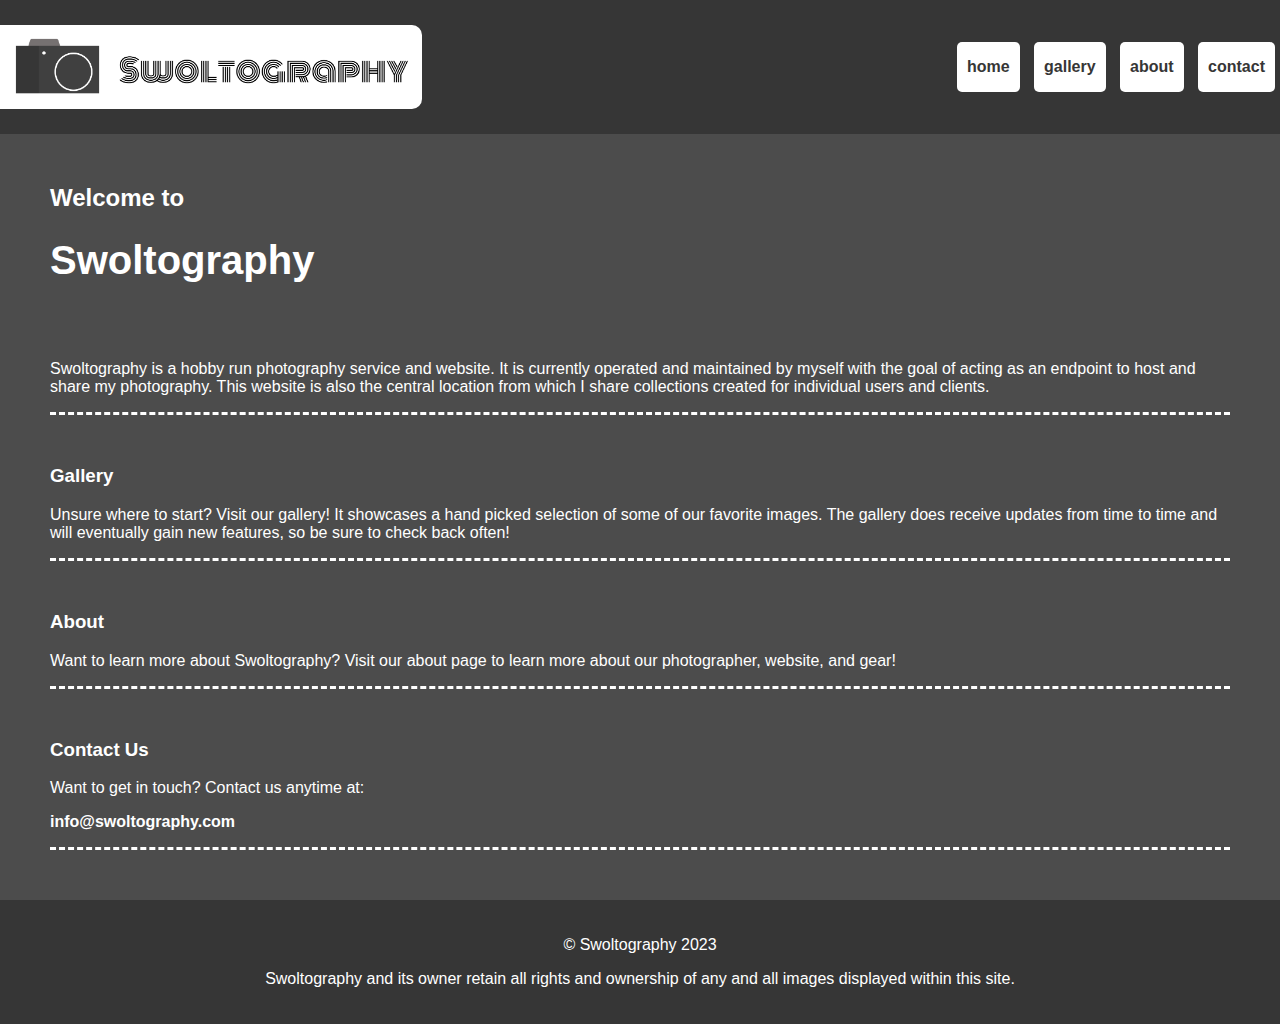
==== index.html @ c3eb5224 "Initial upload" ====
<!DOCTYPE html>
<html>

<head>
	<title>Swoltography</title>
	<link rel="stylesheet" href="./default.css">
	<link rel="icon" type="image/x-icon" href="./logo/favicon.ico">
</head>	
	

<body>

	<header>
		<div id="logoContainer" class="headerItem">
			<img id="logo" src="./logo/logo cropped.png" alt="Swoltography Logo &copy">
		</div>
						
		<div id="navContainer" class="headerItem">
			<div id="nav">
				<a href="index.html"><p>home</p></a>
				<a href="gallery.html"><p>gallery</p></a>
				<a href="about.html"><p>about</p></a>
				<a href="contact.html"><p>contact</p></a>
			</div>
		</div>	
	</header>

	<article>
		<h2>Welcome to</h2>
		<h1>Swoltography</h1>
	
	
		<p>Swoltography is a hobby run photography service and website. It is currently
		operated and maintained by myself with the goal of acting as an endpoint to
		host and share my photography. This website is also the central location from
		which I share collections created for individual users and clients.</p>
	</article>
	
	<article>
		<h3>Gallery</h3>
		<p>Unsure where to start? Visit our gallery! It showcases a hand picked
		selection of some of our favorite images. The gallery does receive updates
		from time to time and will eventually gain new features, so be sure to check
		back often!</p>
	</article>
	
	<article>
		<h3>About</h3>
		<p>Want to learn more about Swoltography? Visit our about page to learn
		more about our photographer, website, and gear!</p>
	</article>
	
	<article id="contactUs">
		<h3>Contact Us</h3>
		<p>Want to get in touch? Contact us anytime at:</p>
		<p><b>info@swoltography.com</b></p>
	</article>
	
	<div id="footer">
		<p>&copy Swoltography 2023</p>
		<p>Swoltography and its owner retain all rights and ownership
		of any and all images displayed within this site.</p>
	</div>
	
</body>
</html>
---- default.css ----
:root{
	background-color: #4C4C4C;
	font-family: Arial;
	color: white;
}

body{
	margin: 0px;
}

#gallery{
	display: block;
	text-align: center;
}

.imageBlock{
	background-color: white;
	width: 25%;
	min-width: 250px;
	max-width: 500px;
	padding: 10px;
	box-sizing: border-box;
	box-shadow: 5px 5px 15px rgba(0, 0, 0, 0.35);
	border-radius: 8px;
	margin: 25px;
	display: inline-block;
	text-align: left;
}

a > img{
	max-width: 100%;
	margin-left: auto;
	margin-right: auto;
	display: block;
	border-radius: 5px;
}

.imageBlock > *{
	background-color: white;
	max-width: 100%;
	margin-left: auto;
	margin-right: auto;
	display: block;
	border-radius: 5px;
}

header{
	background-Color: #363636;
	display: grid;
	grid-template-columns: 33% 67%;
	min-height: 100px;
}

.headerItem{
	max-width: 100%;
	text-align: right;
	display: inline-grid;
	margin: 25px 0px;
}

.headerItem > *{
	margin: auto 0px;
	color: white;
}

#footer{
	color: white;
	text-align: center;
	padding: 20px 50px;
	background-Color: #363636;
	margin-top: 50px;
}

#logo{
	max-width: 100%;
	margin: auto;
	border-radius: 0px 10px 10px 0px;
	display: inline-block;
}

#titleContainer{
	color: white;
	text-align: justify;
	font-size: 20px;
	padding: 0px 10% 50px 10%;
	margin: 50px;
	border-bottom: 5px dashed white;
}

#title{
	font-size: 40px;
	font-weight: bold;
	color: white;
	text-decoration: underline;
	text-align: center;
}

#nav > *{
	display: inline-block;
	margin: 5px;
	background-Color: white;
	padding: 0px 10px;
	border-radius: 5px;
	color: #363636;
	font-weight: bold;
	text-decoration: none;

}

article{
	margin: 50px;
	border-bottom: 3px dashed white;
}

article > h1{
	font-size: 40px;
	padding: 0px 0px 50px 0px;
}
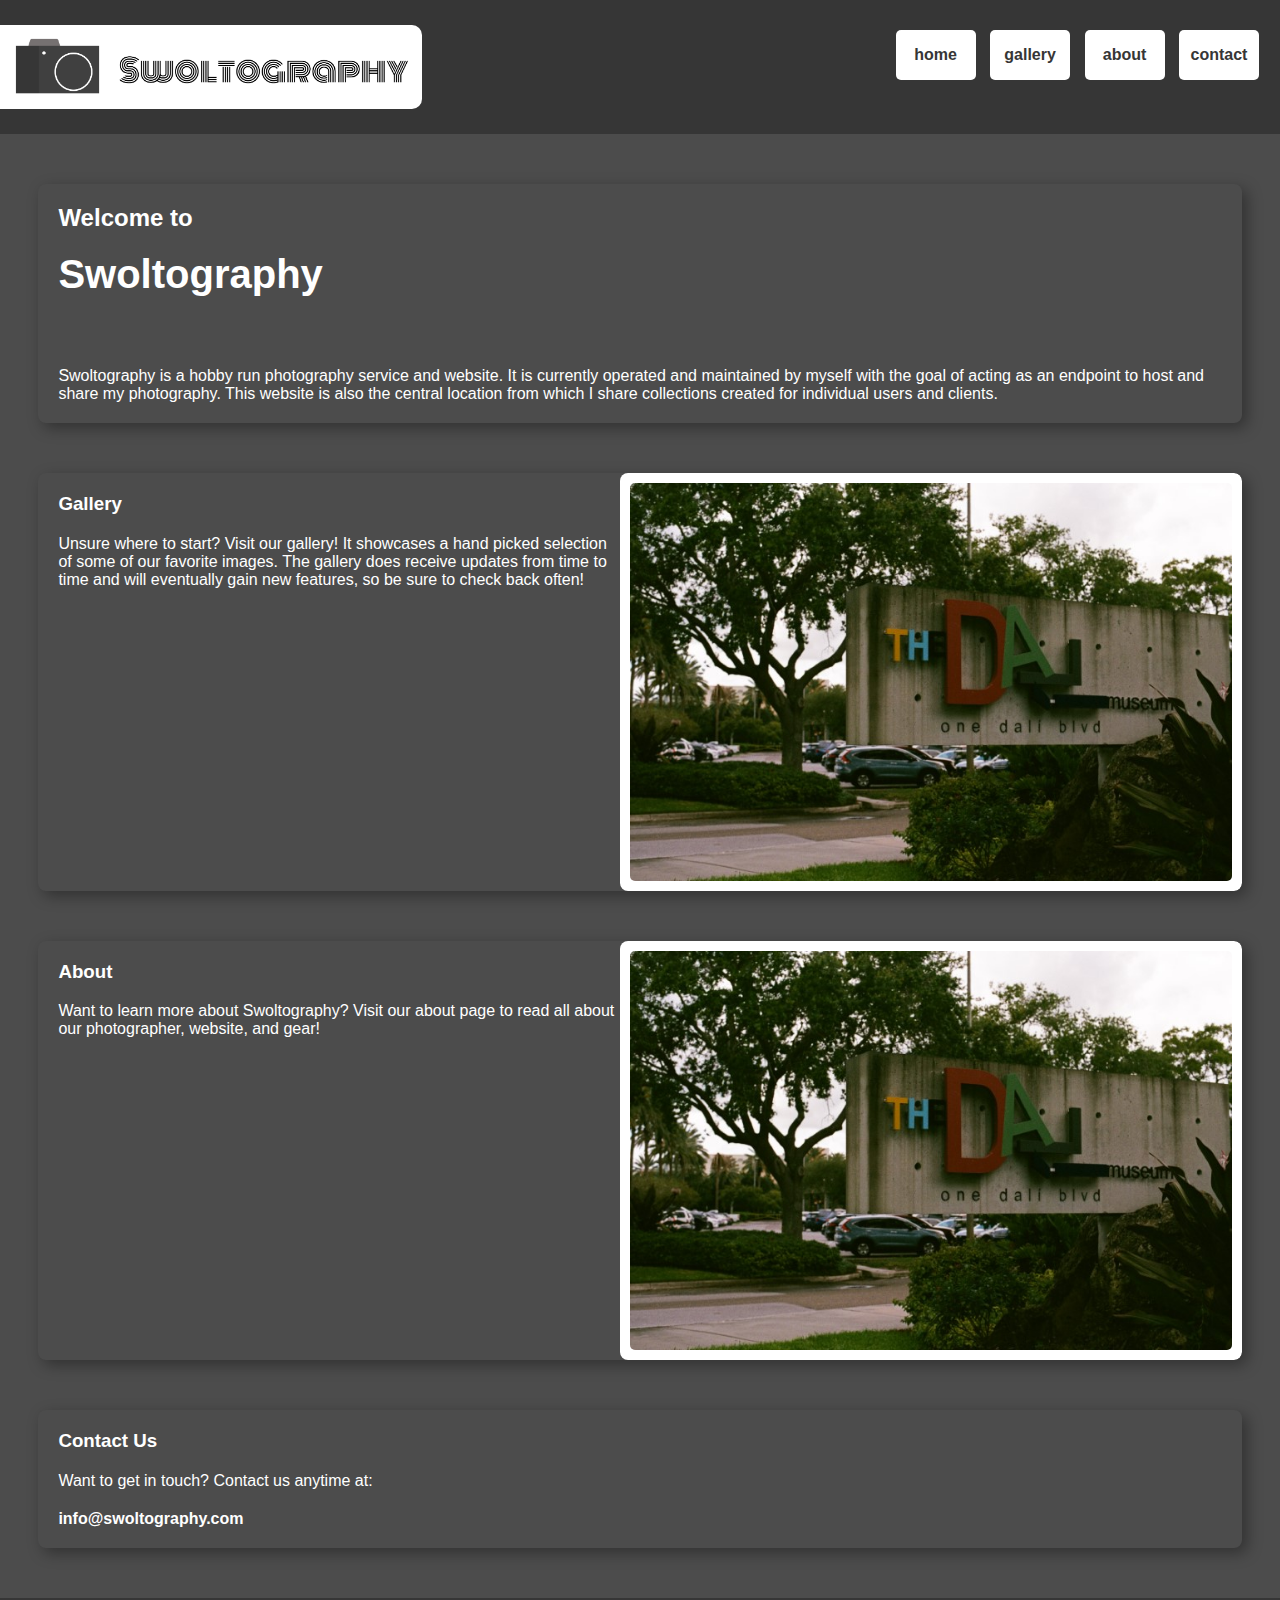
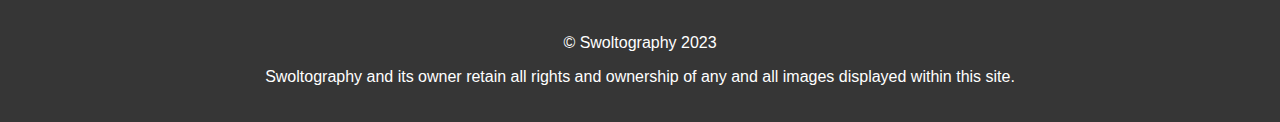
==== commit e85ae5f7: "changed index and about style" ====
--- a/index.html
+++ b/index.html
@@ -2,9 +2,14 @@
 <html>
 
 <head>
+	<meta charset="UTF-8">
+	<meta name="viewport" content="width=device-width, initial-scale=1.0">
 	<title>Swoltography</title>
-	<link rel="stylesheet" href="./default.css">
+	<link rel="stylesheet" href="./css/default.css">
+	<link rel="stylesheet" href="./css/index.css">
 	<link rel="icon" type="image/x-icon" href="./logo/favicon.ico">
+	
+	
 </head>	
 	
 
@@ -29,25 +34,38 @@
 		<h2>Welcome to</h2>
 		<h1>Swoltography</h1>
 	
-	
 		<p>Swoltography is a hobby run photography service and website. It is currently
 		operated and maintained by myself with the goal of acting as an endpoint to
 		host and share my photography. This website is also the central location from
 		which I share collections created for individual users and clients.</p>
+		
+		
 	</article>
 	
 	<article>
-		<h3>Gallery</h3>
-		<p>Unsure where to start? Visit our gallery! It showcases a hand picked
-		selection of some of our favorite images. The gallery does receive updates
-		from time to time and will eventually gain new features, so be sure to check
-		back often!</p>
+		
+		<div class="imageBlock">
+			<img alt="000010660032 (Small)" src="./images/gallery/000010660032 (Small).jpg"/>
+		</div>
+			<h3>Gallery</h3>
+			<p>Unsure where to start? Visit our gallery! It showcases a hand picked
+			selection of some of our favorite images. The gallery does receive updates
+			from time to time and will eventually gain new features, so be sure to check
+			back often!</p>
 	</article>
 	
 	<article>
-		<h3>About</h3>
-		<p>Want to learn more about Swoltography? Visit our about page to learn
-		more about our photographer, website, and gear!</p>
+		
+		<div class="imageBlock">
+			<img alt="000010660032 (Small)" src="./images/gallery/000010660032 (Small).jpg"/>
+		</div>
+		
+		<div class="articleText">
+			<h3>About</h3>
+			<p>Want to learn more about Swoltography? Visit our about page to read all
+			about our photographer, website, and gear!</p>
+		</div>
+		
 	</article>
 	
 	<article id="contactUs">
@@ -56,11 +74,11 @@
 		<p><b>info@swoltography.com</b></p>
 	</article>
 	
-	<div id="footer">
+	<footer>
 		<p>&copy Swoltography 2023</p>
 		<p>Swoltography and its owner retain all rights and ownership
 		of any and all images displayed within this site.</p>
-	</div>
+	</footer>
 	
 </body>
 </html>--- a/css/default.css
+++ b/css/default.css
@@ -0,0 +1,107 @@
+:root{
+	background-color: #4C4C4C;
+	font-family: Arial;
+	color: white;
+}
+
+img{
+	color: #363636
+}
+
+body{
+	margin: 0px;
+}
+
+
+#logo{
+		max-width: 100%;
+		margin: auto;
+		border-radius: 0px 10px 10px 0px;
+		display: inline-block;
+}
+
+header{
+	background-Color: #363636;
+
+}
+
+#nav{
+	text-align: center;
+}
+
+#nav > *{
+	display: inline-block;
+	background-Color: white;
+	margin: 3vw;
+	padding: auto;
+	width: 90%;
+	border-radius: 5px;
+	color: #363636;
+	font-weight: bold;
+	text-decoration: none;
+	text-align: center;
+}
+	
+
+@media only screen and (min-width: 768px){
+	
+	header{
+		display: grid;
+		grid-template-columns: 33% auto;
+		min-height: 100px;
+	}
+
+	.headerItem{
+		max-width: 100%;
+		text-align: right;
+		display: inline-grid;
+		margin: 25px 0px;
+	}
+
+	.headerItem > *{
+		margin: auto 0px;
+		color: white;
+	}
+
+	
+	#nav{
+	text-align: right;
+	margin: 0em 1em;
+	}
+
+	
+	#nav > *{
+		display: inline-block;
+		margin: 5px;
+		background-Color: white;
+		padding: 0px auto;
+		width: 5em;
+		border-radius: 5px;
+		color: #363636;
+		font-weight: bold;
+		text-decoration: none;
+	}	
+}
+
+footer{
+		color: white;
+		text-align: center;
+		padding: 20px 50px;
+		background-Color: #363636;
+		margin-top: 50px;
+	}
+
+
+article{
+	margin: 50px;
+	border-radius: 8px;
+	overflow: hidden;
+	box-shadow: 5px 5px 15px rgba(0, 0, 0, 0.35);
+	padding: 25px;
+
+}
+
+article > h1{
+	font-size: 40px;
+	padding: 0px 0px 50px 0px;
+}--- a/css/index.css
+++ b/css/index.css
@@ -0,0 +1,44 @@
+
+.imageBlock{
+	background-color: white;
+	max-width: 100%;
+	padding: 2vw;
+	margin: 0px;
+	display: inline-block;
+	border-radius: 8px;
+}
+
+@media only screen and (min-width: 768px){
+	.imageBlock{
+		padding: 10px;
+		margin: 0px;
+		max-width: 50%;
+		float: right;	
+	}
+}
+
+
+img{
+	max-width: 100%;
+	margin-left: auto;
+	max-height: 60vh;
+	margin-right: auto;
+	display: block;
+	border-radius: 5px;
+}
+
+article{
+	overflow: hidden;
+	background-color: #4C4C4C;
+	border-radius: 8px;
+	color: white;
+	border: none;
+	box-shadow: 5px 5px 15px rgba(0, 0, 0, 0.35);
+	margin: 50px 3vw;
+	padding: 0px;
+
+}
+
+article > *{
+	margin: 20px;
+}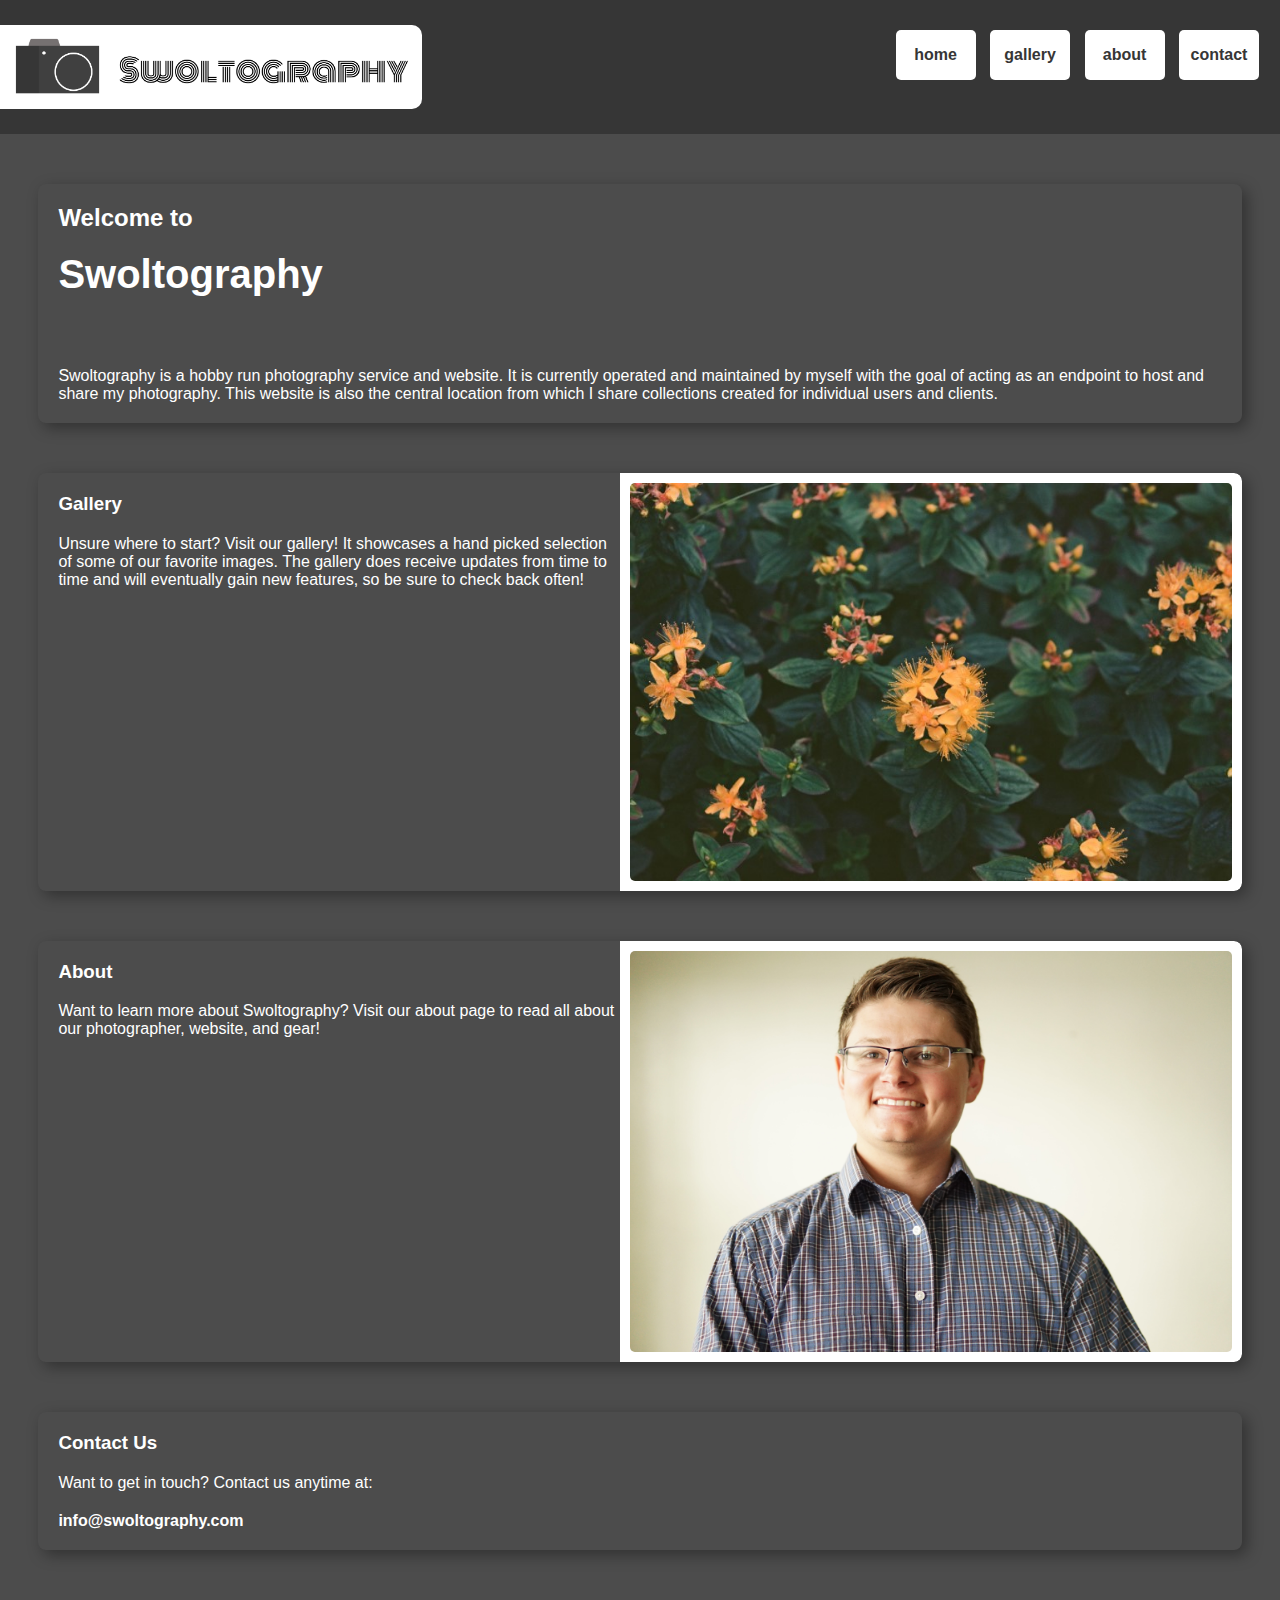
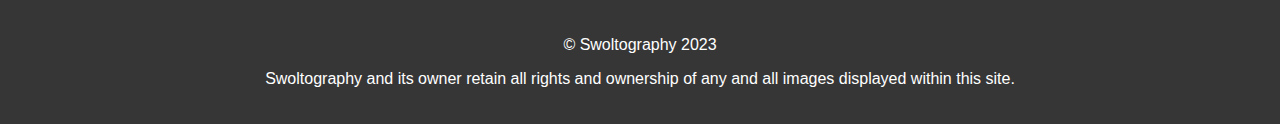
==== commit c4094dea: "restyled index" ====
--- a/index.html
+++ b/index.html
@@ -45,7 +45,7 @@
 	<article>
 		
 		<div class="imageBlock">
-			<img alt="000010660032 (Small)" src="./images/gallery/000010660032 (Small).jpg"/>
+			<img alt="000010660032 (Small)" src="./images/gallery/000013760025.jpg"/>
 		</div>
 			<h3>Gallery</h3>
 			<p>Unsure where to start? Visit our gallery! It showcases a hand picked
@@ -57,7 +57,7 @@
 	<article>
 		
 		<div class="imageBlock">
-			<img alt="000010660032 (Small)" src="./images/gallery/000010660032 (Small).jpg"/>
+			<img alt="000010660032 (Small)" src="./images/about/DSC00926.jpg"/>
 		</div>
 		
 		<div class="articleText">
--- a/css/index.css
+++ b/css/index.css
@@ -12,14 +12,15 @@
 	.imageBlock{
 		padding: 10px;
 		margin: 0px;
-		max-width: 50%;
-		float: right;	
+		width: 50%;
+		float: right;
+		border-radius: 0px 8px 8px 0px;
 	}
 }
 
 
 img{
-	max-width: 100%;
+	width: 100%;
 	margin-left: auto;
 	max-height: 60vh;
 	margin-right: auto;
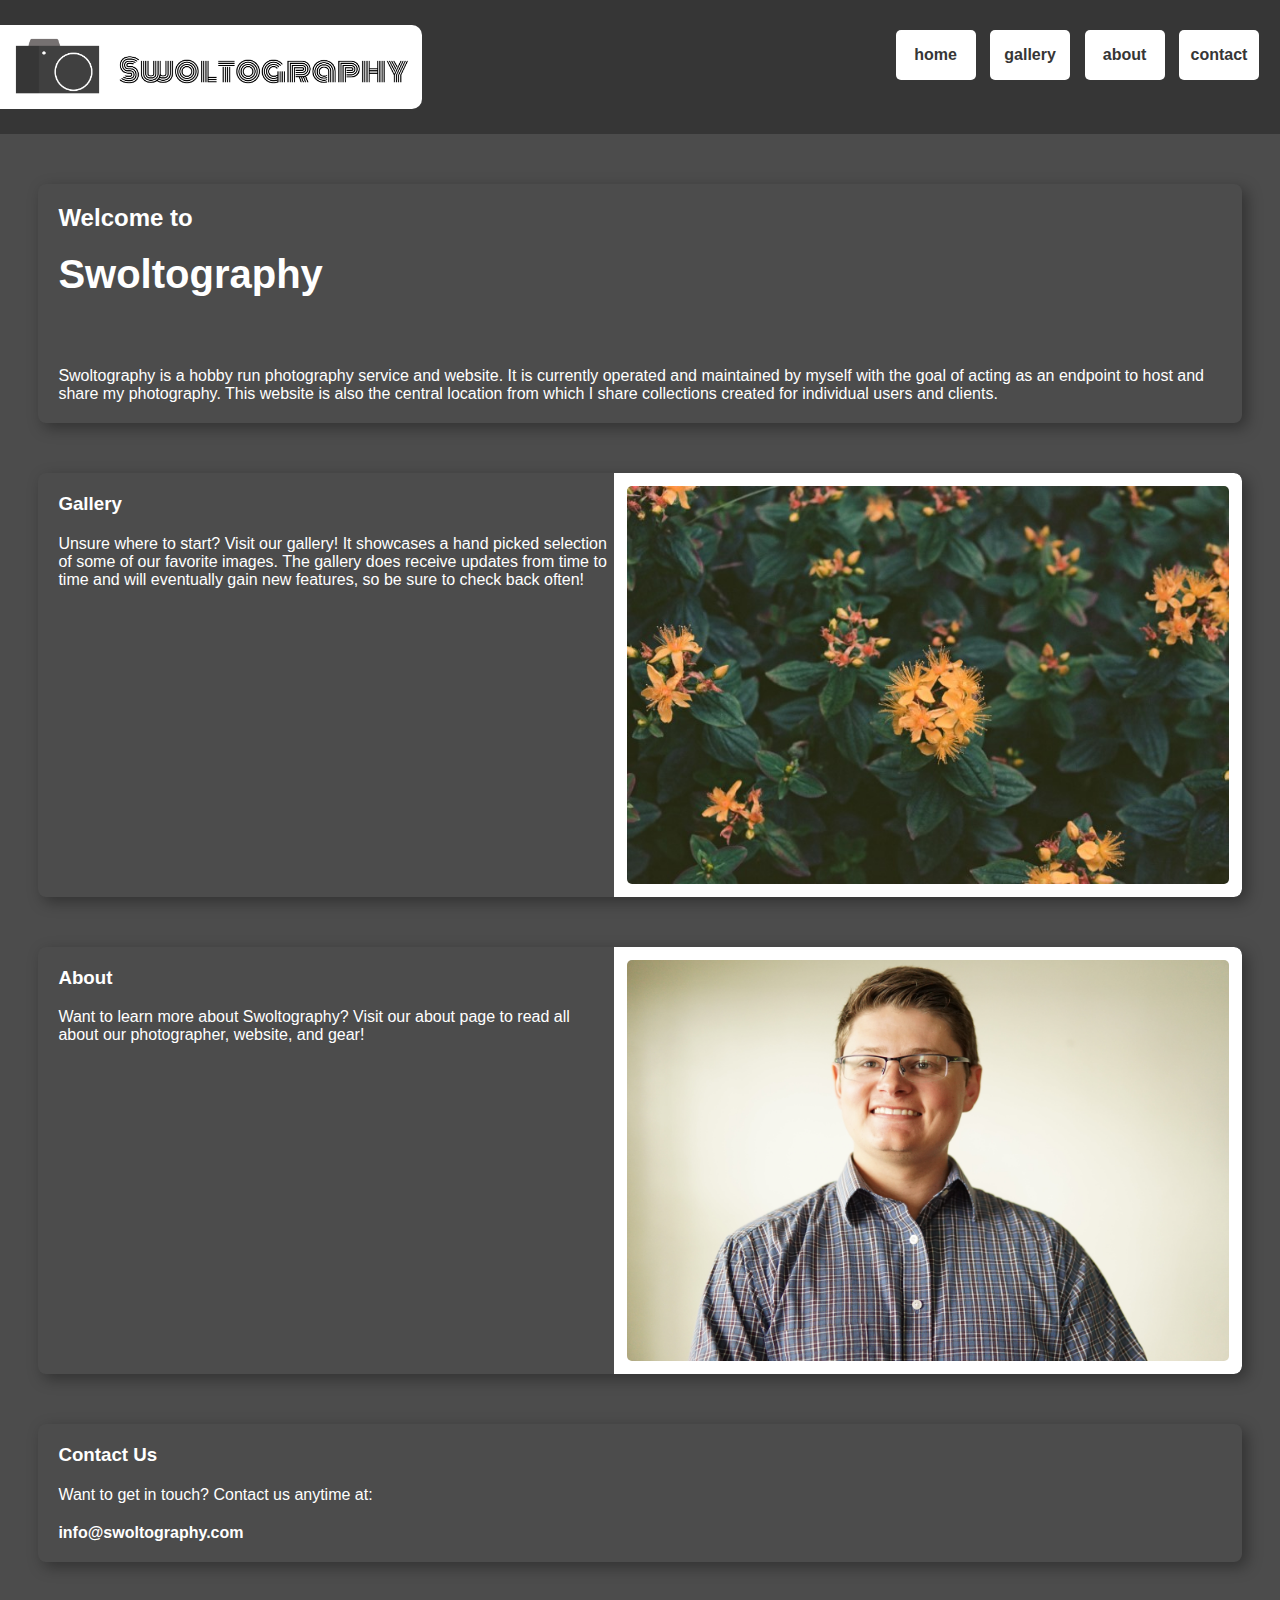
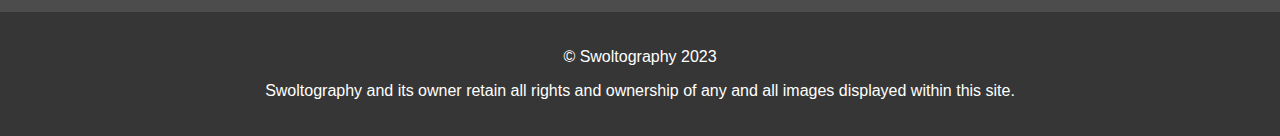
==== commit fbd896ce: "added links to index" ====
--- a/index.html
+++ b/index.html
@@ -42,31 +42,36 @@
 		
 	</article>
 	
-	<article>
-		
-		<div class="imageBlock">
-			<img alt="000010660032 (Small)" src="./images/gallery/000013760025.jpg"/>
-		</div>
-			<h3>Gallery</h3>
-			<p>Unsure where to start? Visit our gallery! It showcases a hand picked
-			selection of some of our favorite images. The gallery does receive updates
-			from time to time and will eventually gain new features, so be sure to check
-			back often!</p>
-	</article>
+	<a href="gallery.html">
+		<article>
+			
+			<div class="imageBlock">
+				<img alt="000010660032 (Small)" src="./images/gallery/000013760025.jpg"/>
+			</div>
+				<h3>Gallery</h3>
+				<p>Unsure where to start? Visit our gallery! It showcases a hand picked
+				selection of some of our favorite images. The gallery does receive updates
+				from time to time and will eventually gain new features, so be sure to check
+				back often!</p>
+		</article>
+	</a>
 	
-	<article>
-		
-		<div class="imageBlock">
-			<img alt="000010660032 (Small)" src="./images/about/DSC00926.jpg"/>
-		</div>
-		
-		<div class="articleText">
-			<h3>About</h3>
-			<p>Want to learn more about Swoltography? Visit our about page to read all
-			about our photographer, website, and gear!</p>
-		</div>
-		
-	</article>
+	<a href="about.html">
+		<article>
+			
+			<div class="imageBlock">
+				<img alt="000010660032 (Small)" src="./images/about/DSC00926.jpg"/>
+			</div>
+			
+			<div class="articleText">
+				<h3>About</h3>
+				<p>Want to learn more about Swoltography? Visit our about page to read all
+				about our photographer, website, and gear!</p>
+			</div>
+			
+		</article>
+	</a>
+	
 	
 	<article id="contactUs">
 		<h3>Contact Us</h3>
--- a/css/index.css
+++ b/css/index.css
@@ -10,7 +10,7 @@
 
 @media only screen and (min-width: 768px){
 	.imageBlock{
-		padding: 10px;
+		padding: 13px;
 		margin: 0px;
 		width: 50%;
 		float: right;
@@ -37,9 +37,14 @@
 	box-shadow: 5px 5px 15px rgba(0, 0, 0, 0.35);
 	margin: 50px 3vw;
 	padding: 0px;
+	
 
 }
 
 article > *{
 	margin: 20px;
+}
+
+a{
+	text-decoration: none;
 }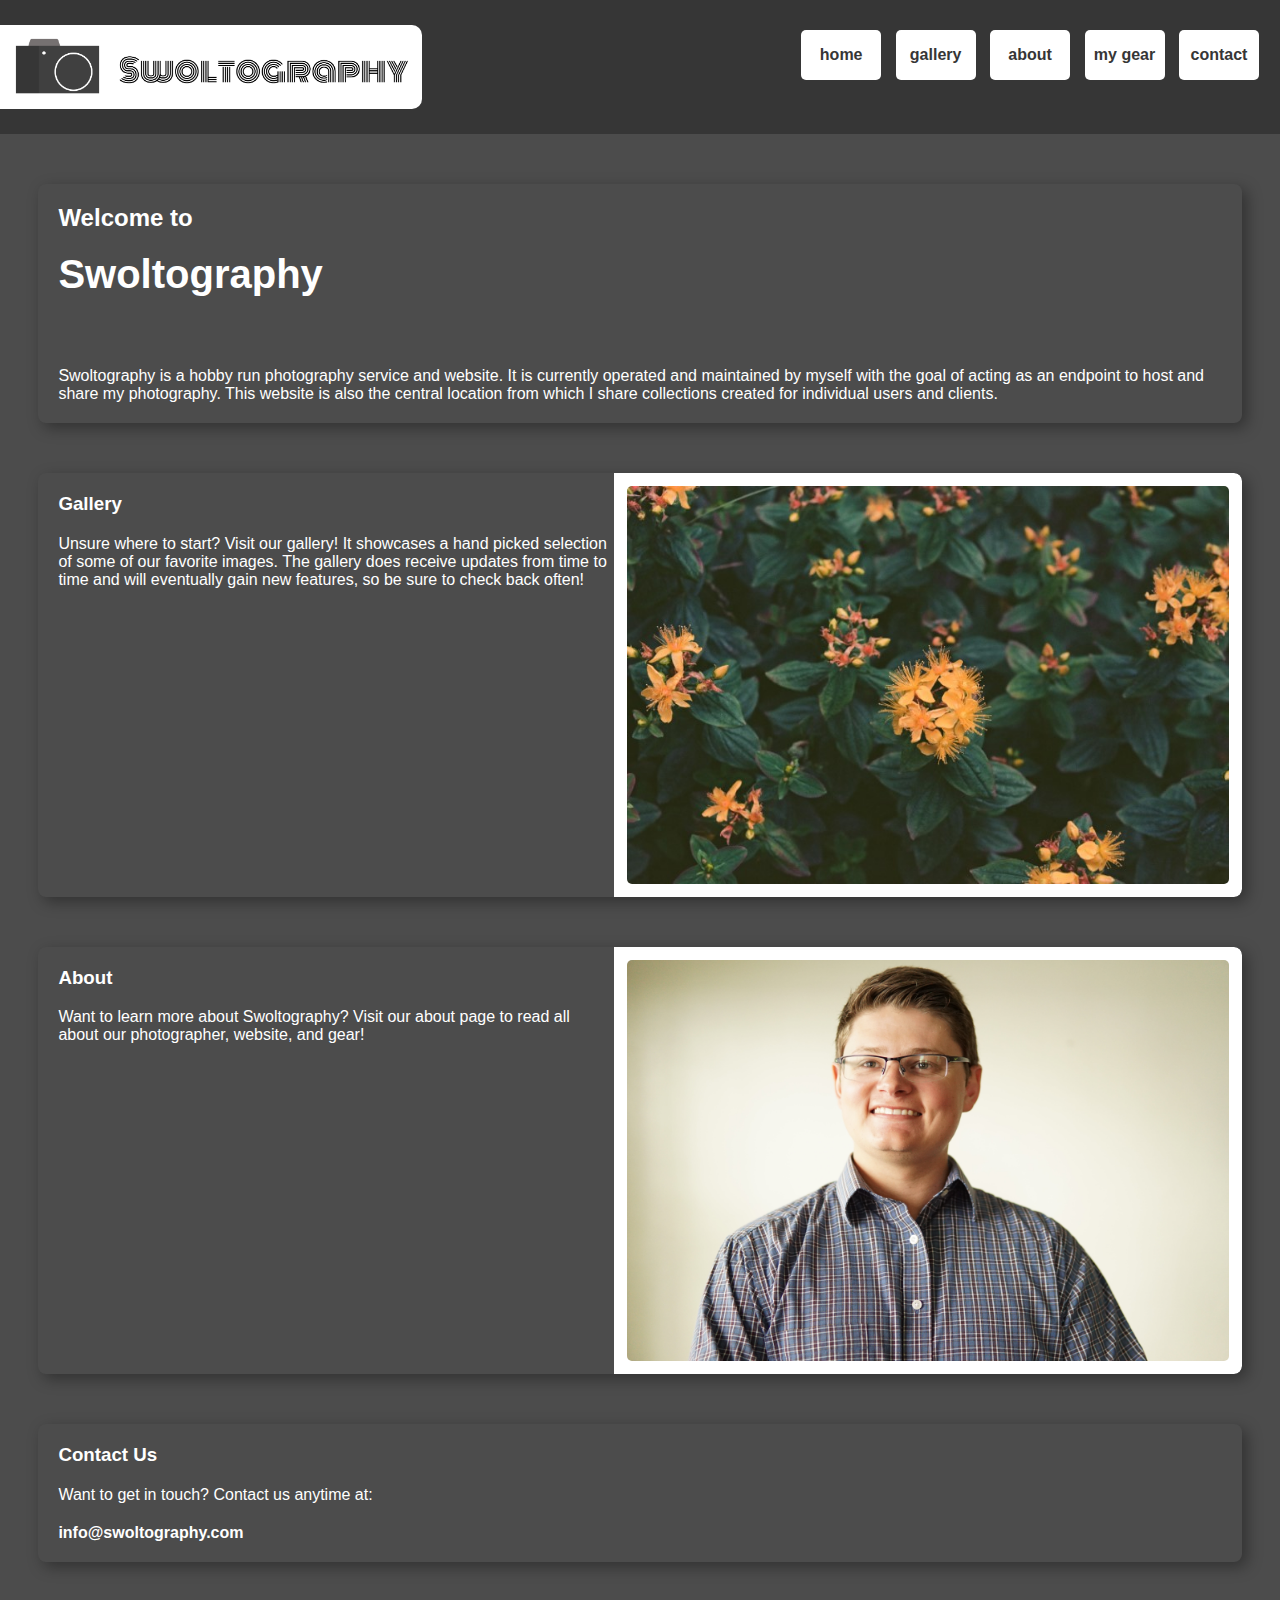
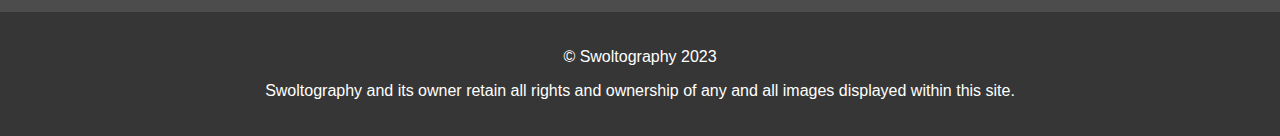
==== commit 2e66a014: "added gear to navigation bar" ====
--- a/index.html
+++ b/index.html
@@ -25,6 +25,7 @@
 				<a href="index.html"><p>home</p></a>
 				<a href="gallery.html"><p>gallery</p></a>
 				<a href="about.html"><p>about</p></a>
+				<a href="gear.html"><p>my gear</p></a>
 				<a href="contact.html"><p>contact</p></a>
 			</div>
 		</div>	
